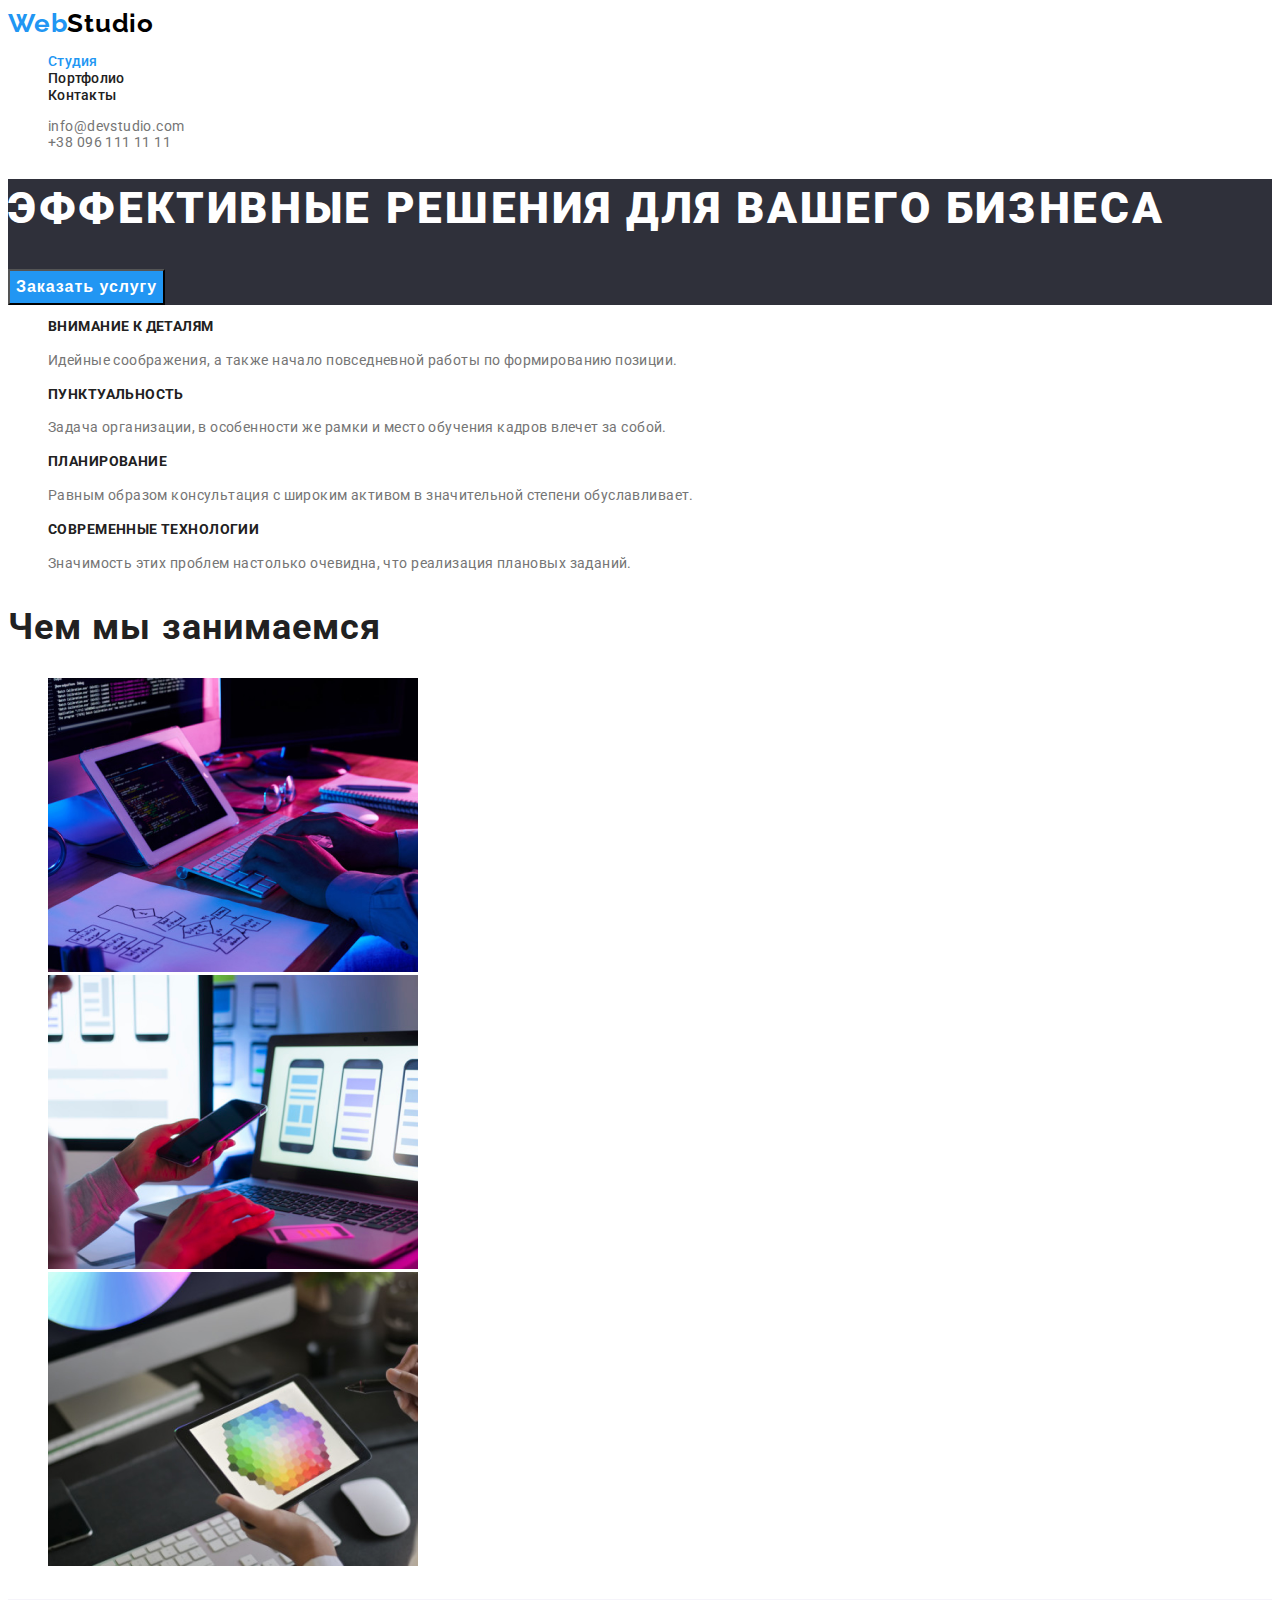
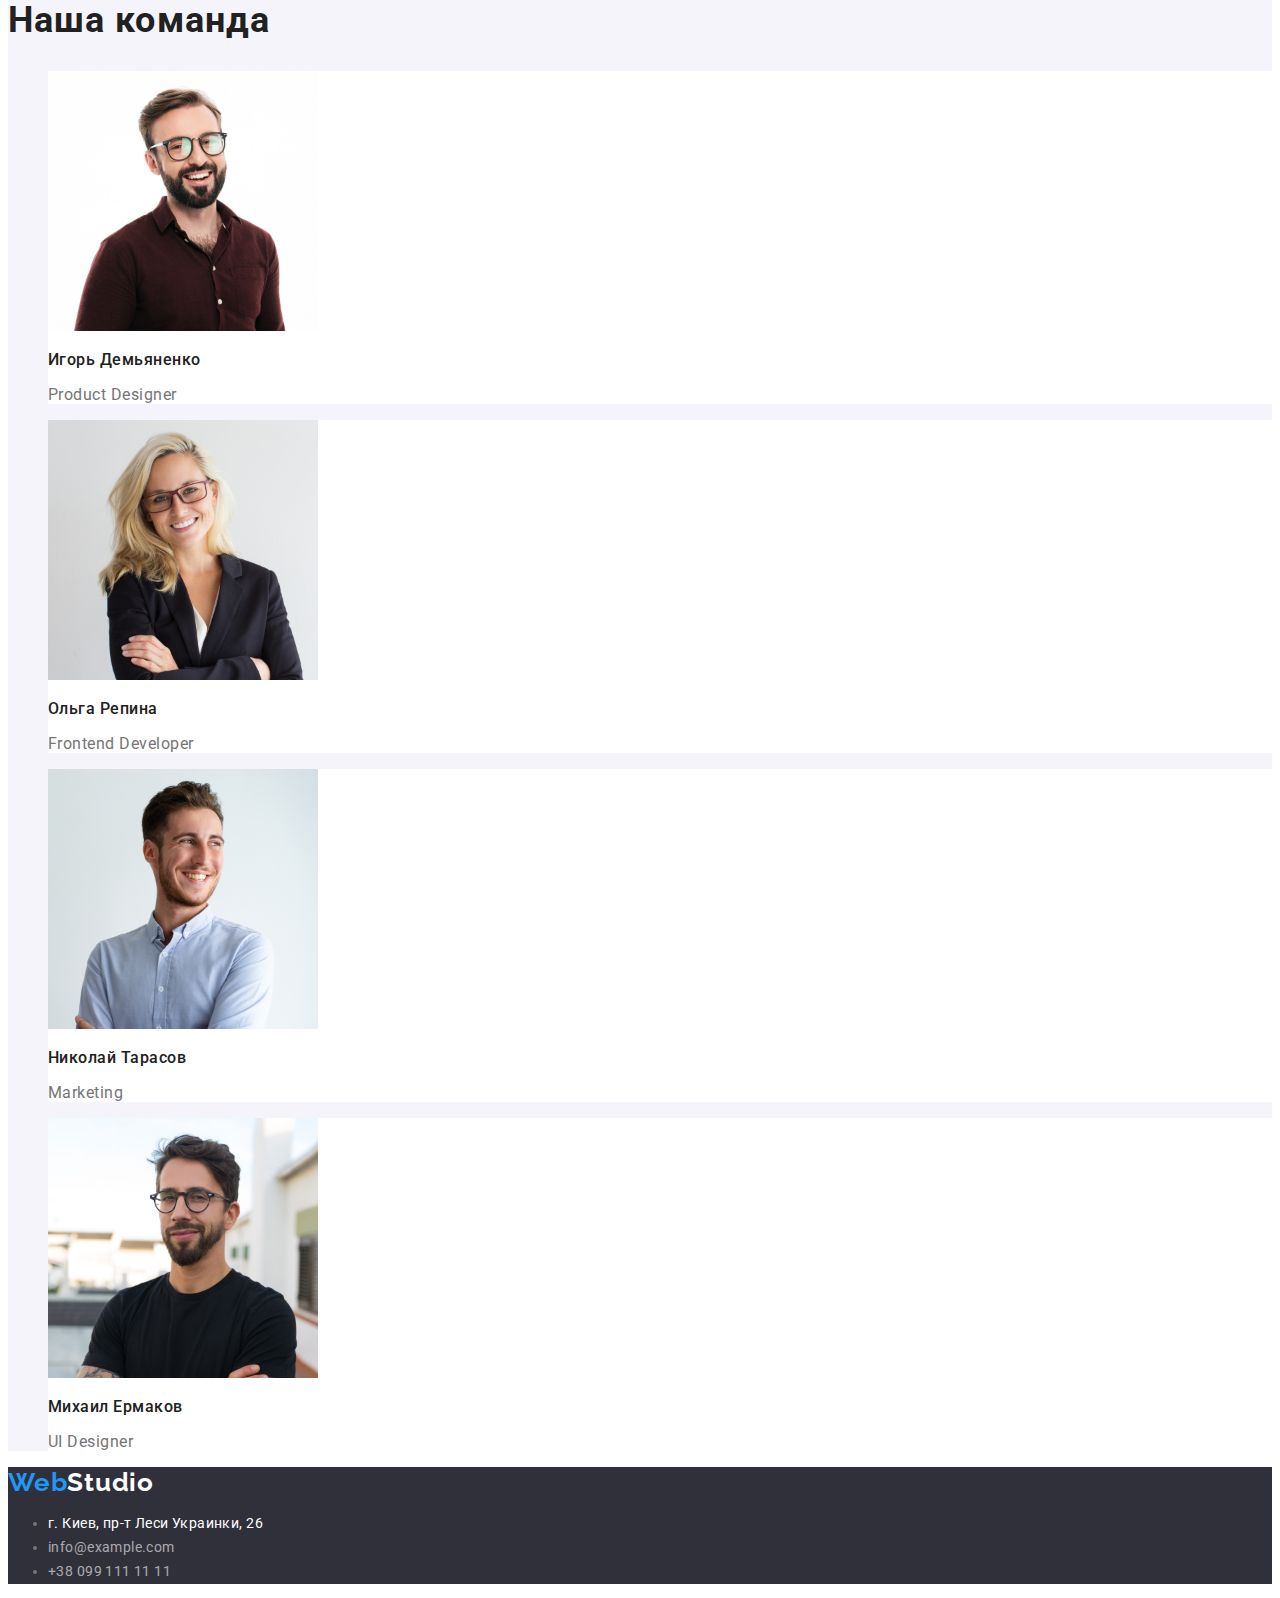
==== index.html @ b0bcce5b "Initial commit" ====
<!DOCTYPE html>
<html lang="ru">
  <head>
    <meta charset="UTF-8" />
    <meta http-equiv="X-UA-Compatible" content="IE=edge" />
    <meta name="viewport" content="width=device-width, initial-scale=1.0" />
    <title>Студия</title>
    <link rel="preconnect" href="https://fonts.googleapis.com" />
    <link rel="preconnect" href="https://fonts.gstatic.com" crossorigin />
    <link
      href="https://fonts.googleapis.com/css2?family=Raleway:wght@700&family=Roboto:wght@400;500;700;900&display=swap"
      rel="stylesheet"
    />
    <link rel="stylesheet" href="./css/styles.css" />
  </head>
  <body>
    <header class="header">
      <!--Верхняя линия-->
      <a
        class="logo link"
        href="./index.html"
        aria-label="Логотип сайта"
        lang="en"
        >Web<span class="logo-dark">Studio</span>
      </a>
      <!--Навигация-->
      <nav class="nav">
        <ul class="nav-list list">
          <li class="nav-item">
            <a class="nav-link current link" href="#">Студия</a>
          </li>
          <li class="nav-item">
            <a class="nav-link link" href="./portfolio.html">Портфолио</a>
          </li>
          <li class="nav-item">
            <a class="nav-link link" href="">Контакты</a>
          </li>
        </ul>
      </nav>
      <!--tel+e-mail-->
      <ul class="contact-list list">
        <li class="contact-item">
          <a class="contact-link link" href="mailto:info@devstudio.com"
            >info@devstudio.com</a
          >
        </li>
        <li class="contact-item">
          <a class="contact-link link" href="tel:+380961111111"
            >+38 096 111 11 11</a
          >
        </li>
      </ul>
    </header>

    <main>
      <!--Секция Герой-->
      <section class="hero">
        <h1 class="hero-title">Эффективные решения для вашего бизнеса</h1>
        <button class="hero-btn" type="button">Заказать услугу</button>
      </section>

      <!--Особенности-->
      <section class="features">
        <h2 class="features-title" hidden>Особенности</h2>
        <ul class="features-list list">
          <li class="features-item">
            <h3 class="features-item-title">Внимание к деталям</h3>
            <p class="features-text">
              Идейные соображения, а также начало повседневной работы по
              формированию позиции.
            </p>
          </li>
          <li class="features-item">
            <h3 class="features-item-title">Пунктуальность</h3>
            <p class="features-text">
              Задача организации, в особенности же рамки и место обучения кадров
              влечет за собой.
            </p>
          </li>
          <li class="features-item">
            <h3 class="features-item-title">Планирование</h3>
            <p class="features-text">
              Равным образом консультация с широким активом в значительной
              степени обуславливает.
            </p>
          </li>
          <li class="features-item">
            <h3 class="features-item-title">Современные технологии</h3>
            <p class="features-text">
              Значимость этих проблем настолько очевидна, что реализация
              плановых заданий.
            </p>
          </li>
        </ul>
      </section>

      <!--Чем мы занимаемся-->
      <section class="services">
        <h2 class="services-title">Чем мы занимаемся</h2>
        <ul class="services-list list">
          <li class="services-item">
            <img
              src="./images/we-do/workPC.jpg"
              alt="work PC"
              width="370"
              height="294"
            />
          </li>
          <li class="services-item">
            <img
              src="./images/we-do/workPhone.jpg"
              alt="work Phone"
              width="370"
              height="294"
            />
          </li>
          <li class="services-item">
            <img
              src="./images/we-do/workTablet.jpg"
              alt="work Tablet"
              width="370"
              height="294"
            />
          </li>
        </ul>
      </section>

      <!--Список членов команды-->
      <section class="team">
        <h2 class="team-title">Наша команда</h2>
        <ul class="team-list list">
          <li class="team-item">
            <img
              src="./images/team/photo1.jpg"
              alt="Игорь Демьяненко - Product Designer"
              width="270"
              height="260"
            />
            <h3 class="subtitle">Игорь Демьяненко</h3>
            <p class="team-text" lang="en">Product Designer</p>
          </li>
          <li class="team-item">
            <img
              src="./images/team/photo2.jpg"
              alt="Ольга Репина - Frontend Developer"
              width="270"
              height="260"
            />
            <h3 class="subtitle">Ольга Репина</h3>
            <p class="team-text" lang="en">Frontend Developer</p>
          </li>
          <li class="team-item">
            <img
              src="./images/team/photo3.jpg"
              alt="Николай Тарасов - Marketing"
              width="270"
              height="260"
            />
            <h3 class="subtitle">Николай Тарасов</h3>
            <p class="team-text" lang="en">Marketing</p>
          </li>
          <li class="team-item">
            <img
              src="./images/team/photo4.jpg"
              alt="Михаил Ермаков - UI Designer"
              width="270"
              height="260"
            />
            <h3 class="subtitle">Михаил Ермаков</h3>
            <p class="team-text" lang="en">UI Designer</p>
          </li>
        </ul>
      </section>
    </main>

    <!--Подвал, контакты-->
    <footer class="footer">
      <!--Лого-->
      <a
        class="logo link"
        href="./index.html"
        aria-label="Логотип сайта"
        lang="en"
        >Web<span class="logo-light">Studio</span>
      </a>
      <address class="adress">
        <ul>
          <li>
            <a
              class="adress-text"
              target="_blank"
              href="https://goo.gl/maps/DQ1r9ML3YU5eXVheA"
              >г. Киев, пр-т Леси Украинки, 26</a
            >
          </li>
          <li>
            <a class="adress-link link" href="mailto:info@example.com"
              >info@example.com</a
            >
          </li>
          <li>
            <a class="adress-link link" href="tel:+380991111111"
              >+38 099 111 11 11</a
            >
          </li>
        </ul>
      </address>
    </footer>
  </body>
</html>
---- css/styles.css ----
:root {
  --main-font: "Roboto", sans-serif;
  --secondary-font: "Raleway", sans-serif;

  /*Text colors */
  --accent-color: #2196f3;
  --main-text-color: #757575;
  --secondary-text-color: #212121;
  --third-color: #ffffff;

  /*Background colors */
  --main-bg-color: #ffffff;
  --secondary-bg-color: #f5f4fa;
  --dark-bg-color: #2f303a;
  --hero-btn-hover: #188ce8;
}

body {
  color: var(--main-text-color);
  font-family: var(--main-font);
  font-size: 14px;
  letter-spacing: 0.03em;
}
.link {
  text-decoration: none;
  color: currentColor;
}
.link:hover,
.link:focus {
  color: var(--accent-color);
}
.list {
  list-style: none;
}

/* ---Студия---*/
.services-title,
.team-title {
  font-weight: 700;
  font-size: 36px;
  line-height: 1.17;
  letter-spacing: 0.03em;
  color: var(--secondary-text-color);
}

/* Хедер */
.header {
  background-color: var(--main-bg-color);
}
.logo {
  font-family: var(--secondary-font);
  font-weight: 700;
  font-size: 26px;
  line-height: 1.19;
  letter-spacing: 0.03em;
  color: var(--accent-color);
}
.logo-dark {
  color: #000000;
}

/* Навигация */
.nav-link,
.contacts-link {
  font-weight: 500;
  font-size: 14px;
  line-height: 1.14;
  letter-spacing: 0.02em;
}
.nav-link {
  color: var(--secondary-text-color);
}
.contacts-link {
  color: var(--main-text-color);
}
.nav-link.current {
  color: var(--accent-color);
}

/* Секция Герой */
.hero {
  background-color: var(--dark-bg-color);
}
.hero-title {
  font-weight: 900;
  font-size: 44px;
  line-height: 1.36;
  letter-spacing: 0.06em;
  text-transform: uppercase;
  color: var(--third-color);
}
.hero-btn {
  font-weight: 700;
  font-size: 16px;
  line-height: 1.88;
  letter-spacing: 0.06em;
  color: var(--third-color);
  background-color: var(--accent-color);
}
.hero-btn:hover,
.hero-btn:focus {
  color: var(--third-color);
  background-color: var(--hero-btn-hover);
}

/* Особености */ /* Чем мы занимаемся */
.features,
.secvices {
  background-color: var(--main-bg-color);
}
.features-item-title {
  font-weight: 700;
  font-size: 14px;
  line-height: 1.14;
  letter-spacing: 0.03em;
  text-transform: uppercase;
  color: var(--secondary-text-color);
}
.features-text {
  font-weight: 400;
  font-size: 14px;
  line-height: 1.71;
  letter-spacing: 0.03em;
  color: var(--main-text-color);
}

/* Наша команда */
.team {
  background-color: var(--secondary-bg-color);
}
.team-item {
  background-color: var(--main-bg-color);
}
.team-item > .subtitle {
  font-weight: 500;
  font-size: 16px;
  line-height: 1.19;
  letter-spacing: 0.03em;
  color: var(--secondary-text-color);
}
.team-text {
  font-weight: 400;
  font-size: 16px;
  line-height: 1.19;
  letter-spacing: 0.03em;
  color: var(--main-text-color);
}

/* Подвал */
.footer {
  background-color: var(--dark-bg-color);
}
.logo-light {
  color: var(--third-color);
}
.adress {
  font-style: normal;
}
.adress-text {
  font-weight: 400;
  font-size: 14px;
  line-height: 1.71;
  letter-spacing: 0.03em;
  color: var(--third-color);
  text-decoration: none;
}
.adress-link {
  font-weight: 400;
  font-size: 14px;
  line-height: 1.71;
  letter-spacing: 0.03em;
  color: rgba(255, 255, 255, 0.6);
}

/* ---Портфолио---*/

/* Фильтр */
.btn-text {
  font-family: inherit;
  font-weight: 500;
  font-size: 16px;
  line-height: 1.63;
  text-align: center;
  letter-spacing: 0.03em;
  color: var(--secondary-text-color);
}

.btn-text.current,
.btn-text:hover,
.btn.text:focus {
  color: var(--third-color);
  background-color: var(--accent-color);
}

/* Галерея проектов */
.gallery-title {
  font-weight: 700;
  font-size: 18px;
  line-height: 2;
  letter-spacing: 0.06em;
  color: var(--secondary-text-color);
}
.gallery-text {
  font-weight: 400;
  font-size: 16px;
  line-height: 1.88;
  letter-spacing: 0.03em;
  color: var(--main-text-color);
}
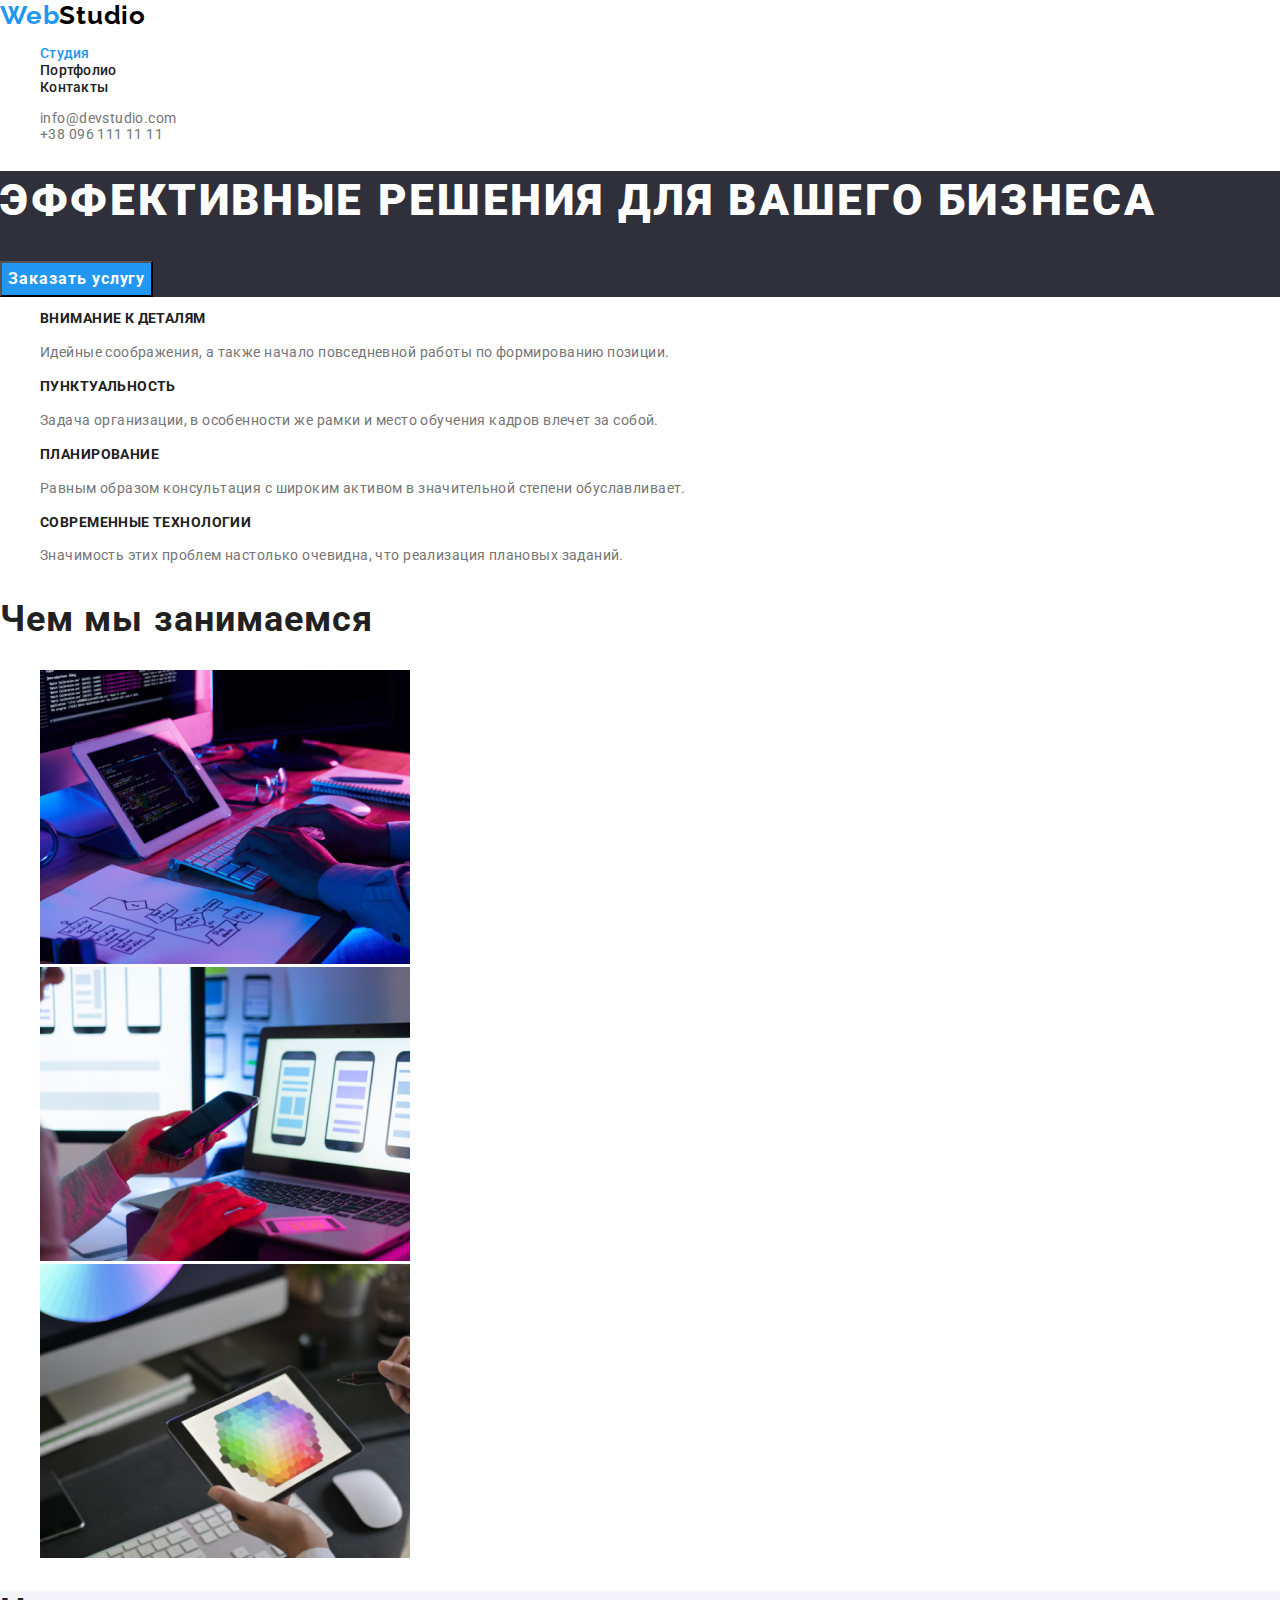
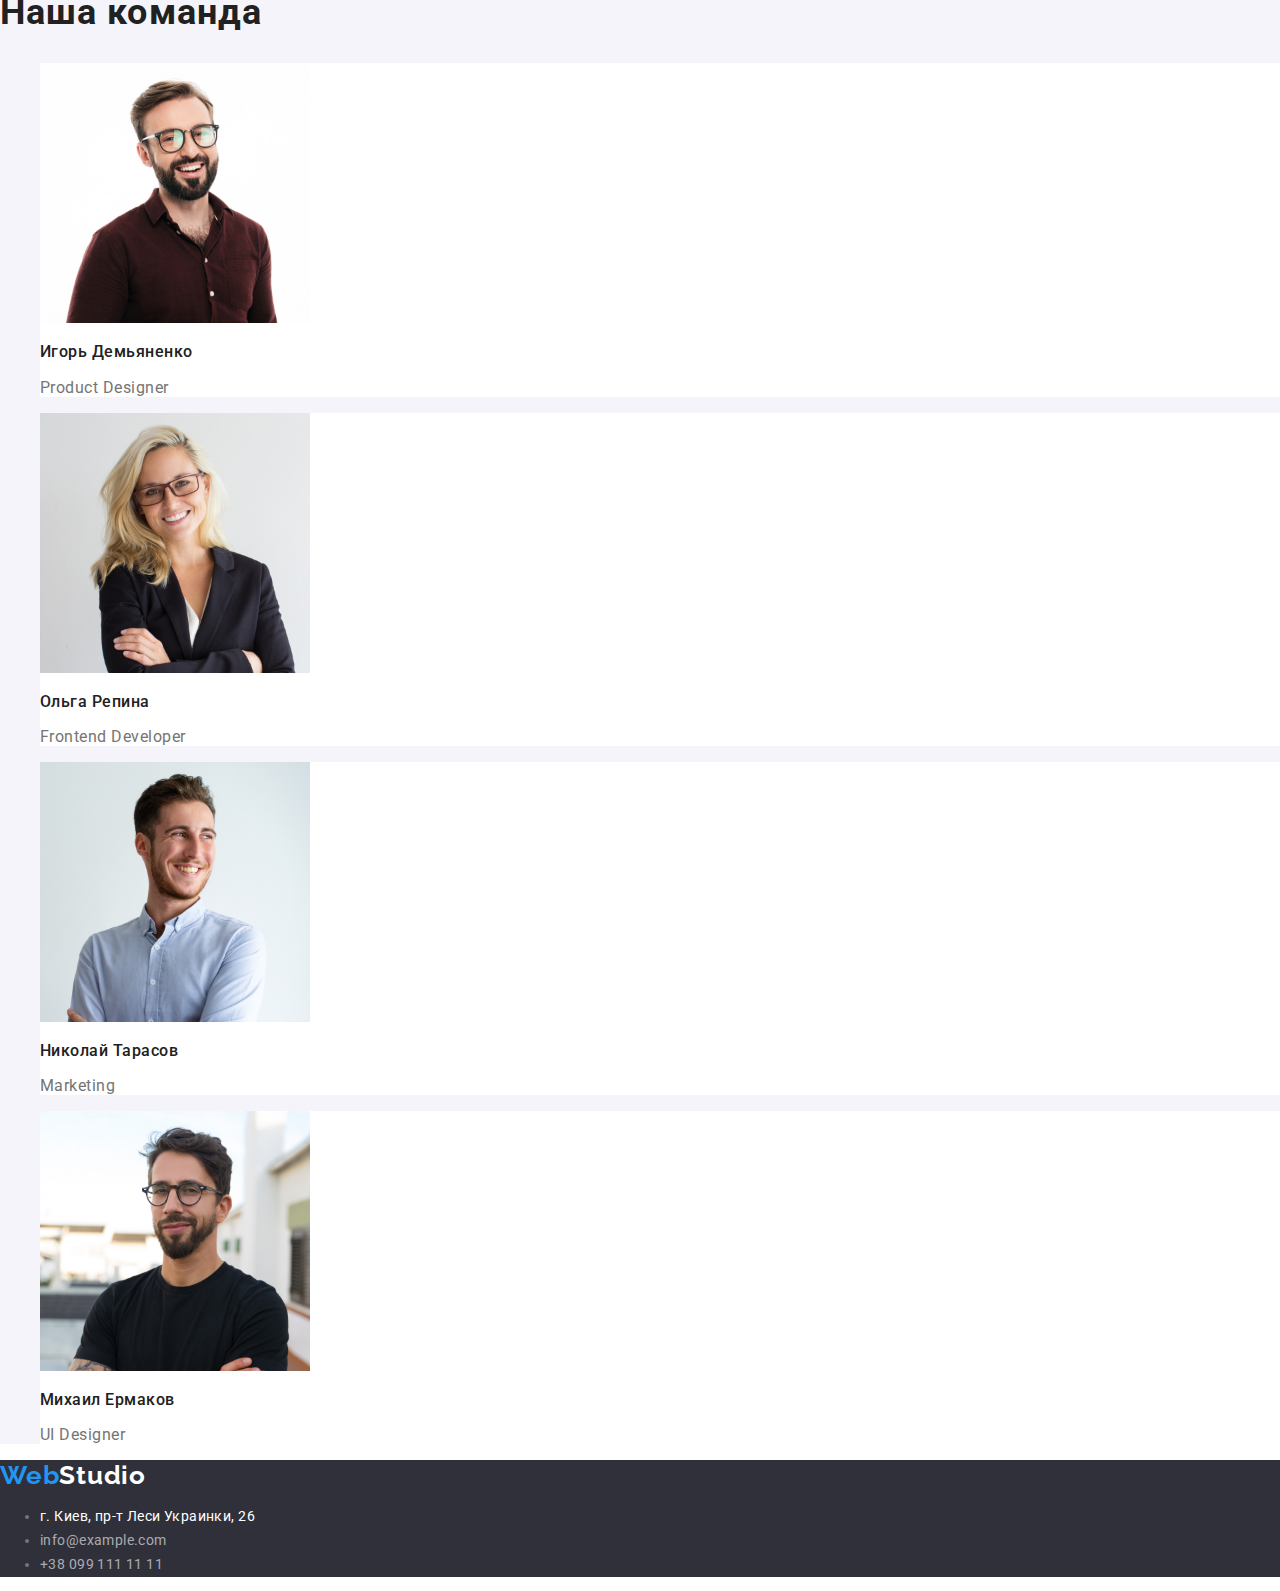
==== commit b80b608e: "add normalize" ====
--- a/index.html
+++ b/index.html
@@ -10,6 +10,10 @@
     <link
       href="https://fonts.googleapis.com/css2?family=Raleway:wght@700&family=Roboto:wght@400;500;700;900&display=swap"
       rel="stylesheet"
+    />
+    <link
+      rel="stylesheet"
+      href="https://cdn.jsdelivr.net/npm/modern-normalize@1.1.0/modern-normalize.min.css"
     />
     <link rel="stylesheet" href="./css/styles.css" />
   </head>
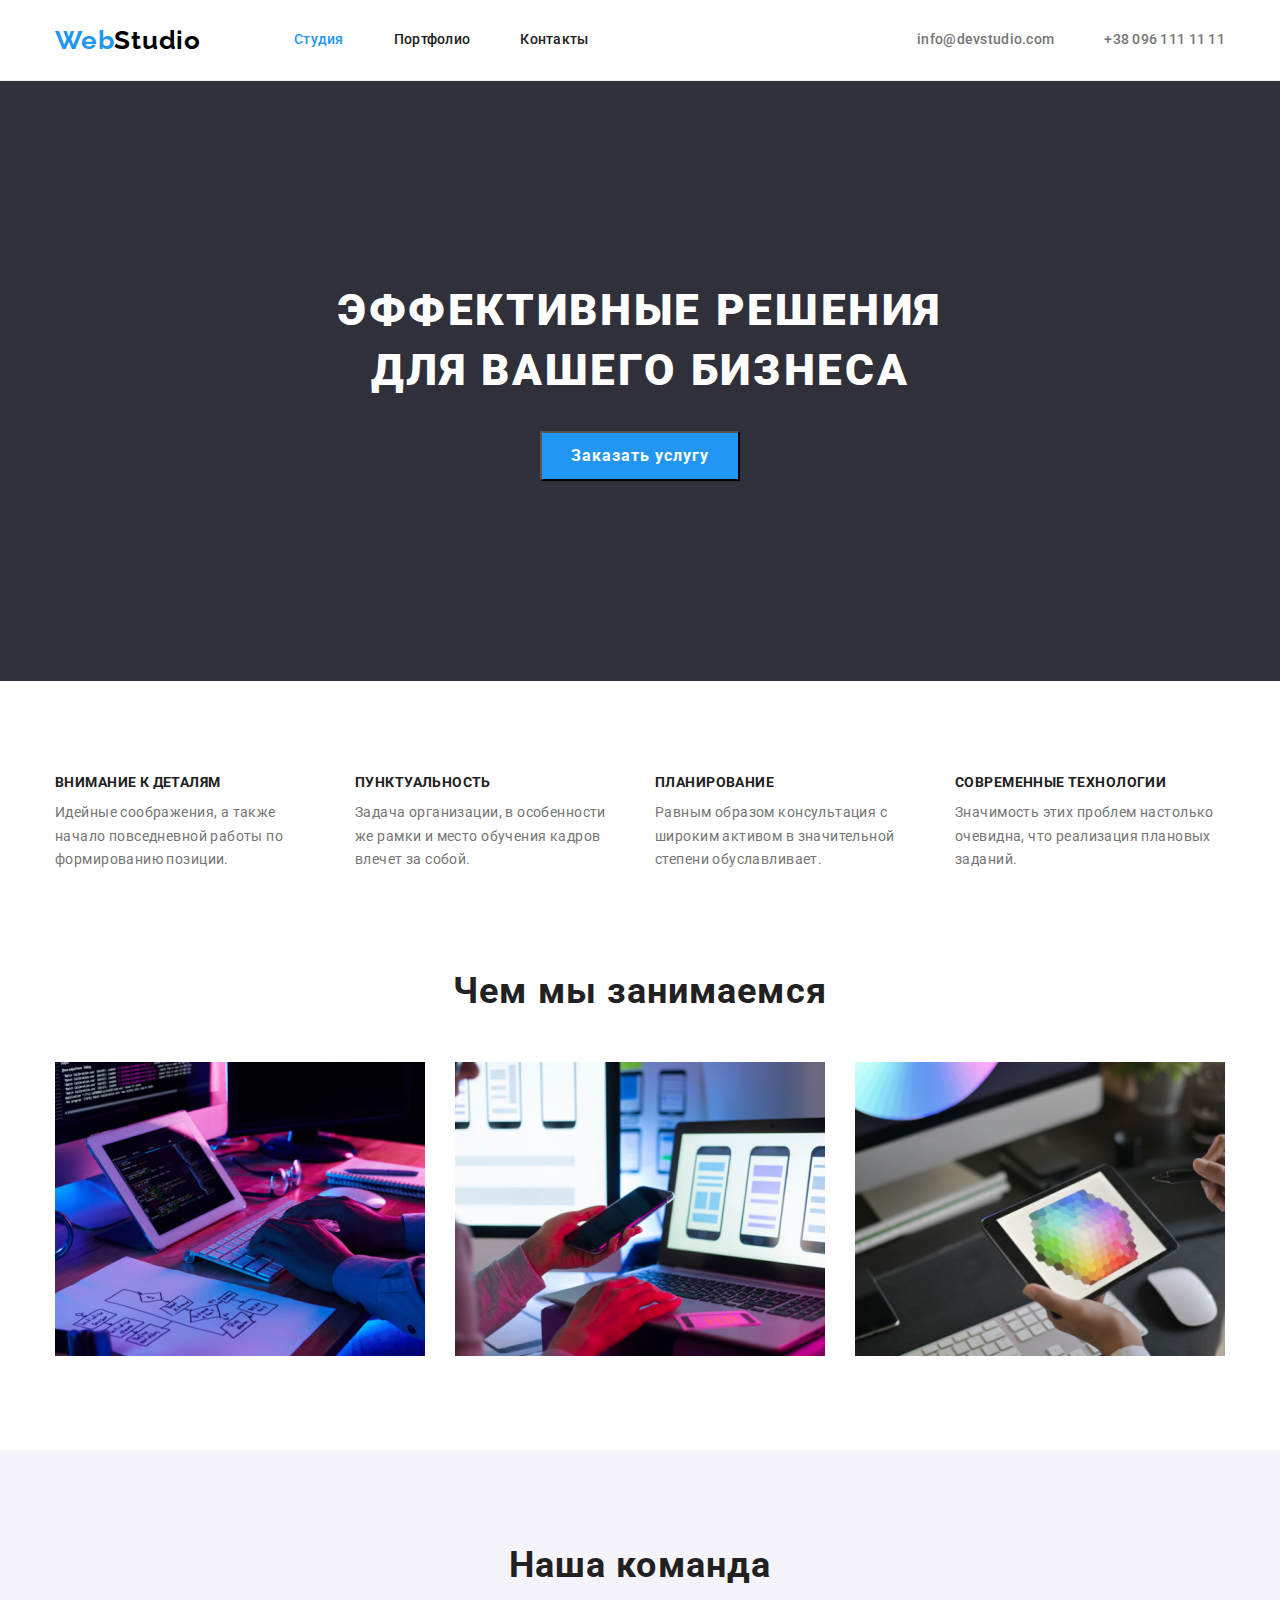
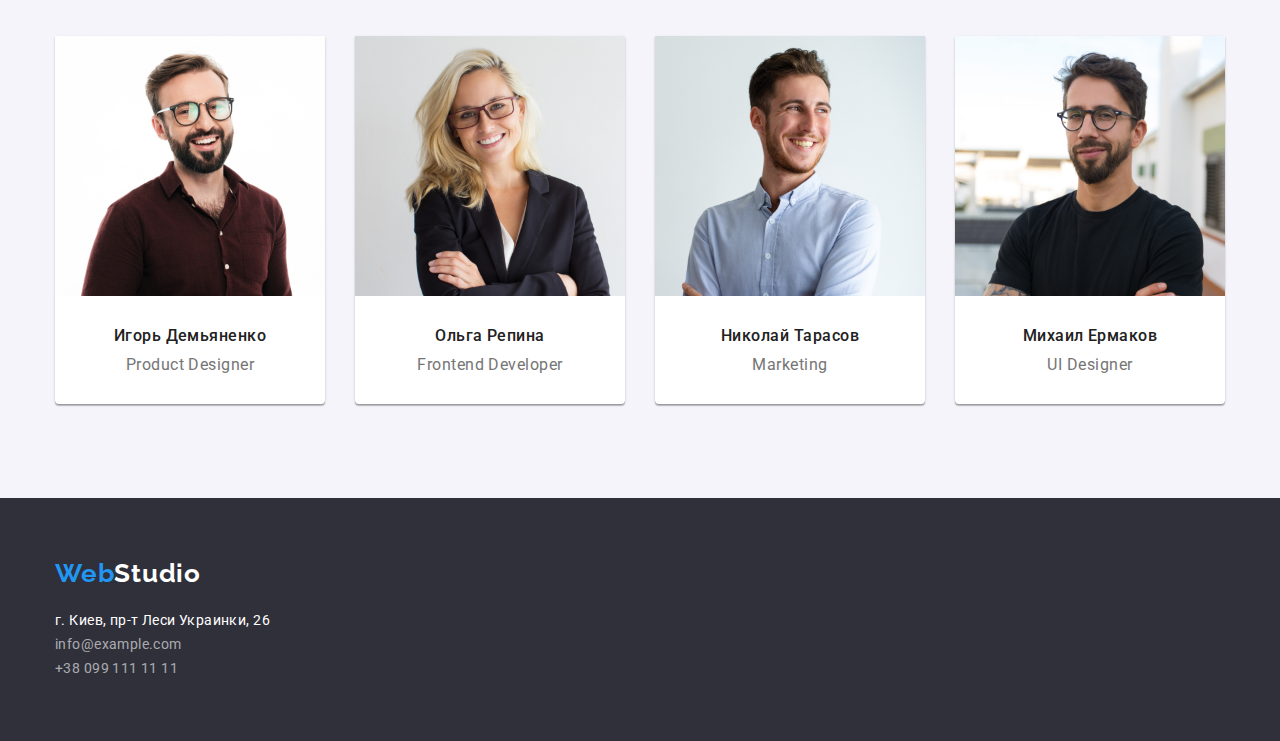
==== commit e8924380: "css index" ====
--- a/index.html
+++ b/index.html
@@ -19,196 +19,210 @@
   </head>
   <body>
     <header class="header">
-      <!--Верхняя линия-->
-      <a
-        class="logo link"
-        href="./index.html"
-        aria-label="Логотип сайта"
-        lang="en"
-        >Web<span class="logo-dark">Studio</span>
-      </a>
-      <!--Навигация-->
-      <nav class="nav">
-        <ul class="nav-list list">
-          <li class="nav-item">
-            <a class="nav-link current link" href="#">Студия</a>
-          </li>
-          <li class="nav-item">
-            <a class="nav-link link" href="./portfolio.html">Портфолио</a>
-          </li>
-          <li class="nav-item">
-            <a class="nav-link link" href="">Контакты</a>
-          </li>
-        </ul>
-      </nav>
-      <!--tel+e-mail-->
-      <ul class="contact-list list">
-        <li class="contact-item">
-          <a class="contact-link link" href="mailto:info@devstudio.com"
-            >info@devstudio.com</a
-          >
-        </li>
-        <li class="contact-item">
-          <a class="contact-link link" href="tel:+380961111111"
-            >+38 096 111 11 11</a
-          >
-        </li>
-      </ul>
+      <div class="container">
+        <!--Верхняя линия-->
+        <a
+          class="logo link"
+          href="./index.html"
+          aria-label="Логотип сайта"
+          lang="en"
+          >Web<span class="logo-dark">Studio</span>
+        </a>
+        <!--Навигация-->
+        <nav class="nav">
+          <ul class="nav-list list">
+            <li class="nav-item">
+              <a class="nav-link current link" href="#">Студия</a>
+            </li>
+            <li class="nav-item">
+              <a class="nav-link link" href="./portfolio.html">Портфолио</a>
+            </li>
+            <li class="nav-item">
+              <a class="nav-link link" href="">Контакты</a>
+            </li>
+          </ul>
+        </nav>
+        <!--tel+e-mail-->
+        <div class="contacts">
+          <ul class="contact-list list">
+            <li class="contact-item">
+              <a class="contact-link link" href="mailto:info@devstudio.com"
+                >info@devstudio.com</a
+              >
+            </li>
+            <li class="contact-item">
+              <a class="contact-link link" href="tel:+380961111111"
+                >+38 096 111 11 11</a
+              >
+            </li>
+          </ul>
+        </div>
+      </div>
     </header>
 
     <main>
       <!--Секция Герой-->
       <section class="hero">
-        <h1 class="hero-title">Эффективные решения для вашего бизнеса</h1>
-        <button class="hero-btn" type="button">Заказать услугу</button>
+        <div class="container">
+          <h1 class="hero-title">Эффективные решения для вашего бизнеса</h1>
+          <button class="hero-btn" type="button">Заказать услугу</button>
+        </div>
       </section>
 
       <!--Особенности-->
       <section class="features">
-        <h2 class="features-title" hidden>Особенности</h2>
-        <ul class="features-list list">
-          <li class="features-item">
-            <h3 class="features-item-title">Внимание к деталям</h3>
-            <p class="features-text">
-              Идейные соображения, а также начало повседневной работы по
-              формированию позиции.
-            </p>
-          </li>
-          <li class="features-item">
-            <h3 class="features-item-title">Пунктуальность</h3>
-            <p class="features-text">
-              Задача организации, в особенности же рамки и место обучения кадров
-              влечет за собой.
-            </p>
-          </li>
-          <li class="features-item">
-            <h3 class="features-item-title">Планирование</h3>
-            <p class="features-text">
-              Равным образом консультация с широким активом в значительной
-              степени обуславливает.
-            </p>
-          </li>
-          <li class="features-item">
-            <h3 class="features-item-title">Современные технологии</h3>
-            <p class="features-text">
-              Значимость этих проблем настолько очевидна, что реализация
-              плановых заданий.
-            </p>
-          </li>
-        </ul>
+        <div class="container">
+          <h2 class="features-title" hidden>Особенности</h2>
+          <ul class="features-list list">
+            <li class="features-item">
+              <h3 class="features-item-title">Внимание к деталям</h3>
+              <p class="features-text">
+                Идейные соображения, а также начало повседневной работы по
+                формированию позиции.
+              </p>
+            </li>
+            <li class="features-item">
+              <h3 class="features-item-title">Пунктуальность</h3>
+              <p class="features-text">
+                Задача организации, в особенности же рамки и место обучения
+                кадров влечет за собой.
+              </p>
+            </li>
+            <li class="features-item">
+              <h3 class="features-item-title">Планирование</h3>
+              <p class="features-text">
+                Равным образом консультация с широким активом в значительной
+                степени обуславливает.
+              </p>
+            </li>
+            <li class="features-item">
+              <h3 class="features-item-title">Современные технологии</h3>
+              <p class="features-text">
+                Значимость этих проблем настолько очевидна, что реализация
+                плановых заданий.
+              </p>
+            </li>
+          </ul>
+        </div>
       </section>
 
       <!--Чем мы занимаемся-->
       <section class="services">
-        <h2 class="services-title">Чем мы занимаемся</h2>
-        <ul class="services-list list">
-          <li class="services-item">
-            <img
-              src="./images/we-do/workPC.jpg"
-              alt="work PC"
-              width="370"
-              height="294"
-            />
-          </li>
-          <li class="services-item">
-            <img
-              src="./images/we-do/workPhone.jpg"
-              alt="work Phone"
-              width="370"
-              height="294"
-            />
-          </li>
-          <li class="services-item">
-            <img
-              src="./images/we-do/workTablet.jpg"
-              alt="work Tablet"
-              width="370"
-              height="294"
-            />
-          </li>
-        </ul>
+        <div class="container">
+          <h2 class="services-title">Чем мы занимаемся</h2>
+          <ul class="services-list list">
+            <li class="services-item">
+              <img
+                src="./images/we-do/workPC.jpg"
+                alt="work PC"
+                width="370"
+                height="294"
+              />
+            </li>
+            <li class="services-item">
+              <img
+                src="./images/we-do/workPhone.jpg"
+                alt="work Phone"
+                width="370"
+                height="294"
+              />
+            </li>
+            <li class="services-item">
+              <img
+                src="./images/we-do/workTablet.jpg"
+                alt="work Tablet"
+                width="370"
+                height="294"
+              />
+            </li>
+          </ul>
+        </div>
       </section>
 
       <!--Список членов команды-->
       <section class="team">
-        <h2 class="team-title">Наша команда</h2>
-        <ul class="team-list list">
-          <li class="team-item">
-            <img
-              src="./images/team/photo1.jpg"
-              alt="Игорь Демьяненко - Product Designer"
-              width="270"
-              height="260"
-            />
-            <h3 class="subtitle">Игорь Демьяненко</h3>
-            <p class="team-text" lang="en">Product Designer</p>
-          </li>
-          <li class="team-item">
-            <img
-              src="./images/team/photo2.jpg"
-              alt="Ольга Репина - Frontend Developer"
-              width="270"
-              height="260"
-            />
-            <h3 class="subtitle">Ольга Репина</h3>
-            <p class="team-text" lang="en">Frontend Developer</p>
-          </li>
-          <li class="team-item">
-            <img
-              src="./images/team/photo3.jpg"
-              alt="Николай Тарасов - Marketing"
-              width="270"
-              height="260"
-            />
-            <h3 class="subtitle">Николай Тарасов</h3>
-            <p class="team-text" lang="en">Marketing</p>
-          </li>
-          <li class="team-item">
-            <img
-              src="./images/team/photo4.jpg"
-              alt="Михаил Ермаков - UI Designer"
-              width="270"
-              height="260"
-            />
-            <h3 class="subtitle">Михаил Ермаков</h3>
-            <p class="team-text" lang="en">UI Designer</p>
-          </li>
-        </ul>
+        <div class="container">
+          <h2 class="team-title">Наша команда</h2>
+          <ul class="team-list list">
+            <li class="team-item">
+              <img
+                src="./images/team/photo1.jpg"
+                alt="Игорь Демьяненко - Product Designer"
+                width="270"
+                height="260"
+              />
+              <h3 class="subtitle">Игорь Демьяненко</h3>
+              <p class="team-text" lang="en">Product Designer</p>
+            </li>
+            <li class="team-item">
+              <img
+                src="./images/team/photo2.jpg"
+                alt="Ольга Репина - Frontend Developer"
+                width="270"
+                height="260"
+              />
+              <h3 class="subtitle">Ольга Репина</h3>
+              <p class="team-text" lang="en">Frontend Developer</p>
+            </li>
+            <li class="team-item">
+              <img
+                src="./images/team/photo3.jpg"
+                alt="Николай Тарасов - Marketing"
+                width="270"
+                height="260"
+              />
+              <h3 class="subtitle">Николай Тарасов</h3>
+              <p class="team-text" lang="en">Marketing</p>
+            </li>
+            <li class="team-item">
+              <img
+                src="./images/team/photo4.jpg"
+                alt="Михаил Ермаков - UI Designer"
+                width="270"
+                height="260"
+              />
+              <h3 class="subtitle">Михаил Ермаков</h3>
+              <p class="team-text" lang="en">UI Designer</p>
+            </li>
+          </ul>
+        </div>
       </section>
     </main>
 
     <!--Подвал, контакты-->
     <footer class="footer">
       <!--Лого-->
-      <a
-        class="logo link"
-        href="./index.html"
-        aria-label="Логотип сайта"
-        lang="en"
-        >Web<span class="logo-light">Studio</span>
-      </a>
-      <address class="adress">
-        <ul>
-          <li>
-            <a
-              class="adress-text"
-              target="_blank"
-              href="https://goo.gl/maps/DQ1r9ML3YU5eXVheA"
-              >г. Киев, пр-т Леси Украинки, 26</a
-            >
-          </li>
-          <li>
-            <a class="adress-link link" href="mailto:info@example.com"
-              >info@example.com</a
-            >
-          </li>
-          <li>
-            <a class="adress-link link" href="tel:+380991111111"
-              >+38 099 111 11 11</a
-            >
-          </li>
-        </ul>
-      </address>
+      <div class="container">
+        <a
+          class="logo link logo-footer"
+          href="./index.html"
+          aria-label="Логотип сайта"
+          lang="en"
+          >Web<span class="logo-light">Studio</span>
+        </a>
+        <address class="address">
+          <ul class="list">
+            <li>
+              <a
+                class="address-text"
+                target="_blank"
+                href="https://goo.gl/maps/DQ1r9ML3YU5eXVheA"
+                >г. Киев, пр-т Леси Украинки, 26</a
+              >
+            </li>
+            <li>
+              <a class="address-link link" href="mailto:info@example.com"
+                >info@example.com</a
+              >
+            </li>
+            <li>
+              <a class="address-link link" href="tel:+380991111111"
+                >+38 099 111 11 11</a
+              >
+            </li>
+          </ul>
+        </address>
+      </div>
     </footer>
   </body>
 </html>
--- a/css/styles.css
+++ b/css/styles.css
@@ -21,6 +21,25 @@
   font-size: 14px;
   letter-spacing: 0.03em;
 }
+
+h1,
+h2,
+h3,
+h4,
+h5,
+h6,
+p,
+ul {
+  margin: 0;
+  padding: 0;
+}
+
+img {
+  display: block;
+  max-width: 100%;
+  height: auto;
+}
+
 .link {
   text-decoration: none;
   color: currentColor;
@@ -39,13 +58,28 @@
   font-weight: 700;
   font-size: 36px;
   line-height: 1.17;
-  letter-spacing: 0.03em;
-  color: var(--secondary-text-color);
+  text-align: center;
+  letter-spacing: 0.03em;
+  color: var(--secondary-text-color);
+}
+
+.container {
+  margin-left: auto;
+  margin-right: auto;
+  width: 1200px;
+  padding: 0 15px;
+  /* outline: 2px solid tomato; */
 }
 
 /* Хедер */
 .header {
   background-color: var(--main-bg-color);
+  border-bottom: 1px solid #ececec;
+}
+
+.header > .container {
+  display: flex;
+  align-items: center;
 }
 .logo {
   font-family: var(--secondary-font);
@@ -54,6 +88,8 @@
   line-height: 1.19;
   letter-spacing: 0.03em;
   color: var(--accent-color);
+
+  margin-right: 93px;
 }
 .logo-dark {
   color: #000000;
@@ -61,7 +97,10 @@
 
 /* Навигация */
 .nav-link,
-.contacts-link {
+.contact-link {
+  display: block;
+  padding: 32px 0;
+
   font-weight: 500;
   font-size: 14px;
   line-height: 1.14;
@@ -70,18 +109,51 @@
 .nav-link {
   color: var(--secondary-text-color);
 }
-.contacts-link {
-  color: var(--main-text-color);
-}
 .nav-link.current {
   color: var(--accent-color);
+}
+.nav-list {
+  display: flex;
+  align-items: center;
+}
+.nav-item {
+  margin-right: 50px;
+}
+.nav-item:last-child {
+  margin-right: 0;
+}
+.contacts {
+  display: flex;
+  align-items: center;
+  margin-left: auto;
+}
+.contact-link {
+  color: var(--main-text-color);
+}
+.contact-list {
+  display: flex;
+  align-items: center;
+}
+.contact-item {
+  margin-right: 50px;
+}
+.contact-item:last-child {
+  margin-right: 0;
 }
 
 /* Секция Герой */
 .hero {
   background-color: var(--dark-bg-color);
+  padding-top: 200px;
+  padding-bottom: 200px;
+  text-align: center;
 }
 .hero-title {
+  width: 696px;
+  align-items: center;
+  margin-left: auto;
+  margin-right: auto;
+  margin-bottom: 30px;
   font-weight: 900;
   font-size: 44px;
   line-height: 1.36;
@@ -90,6 +162,8 @@
   color: var(--third-color);
 }
 .hero-btn {
+  width: 200px;
+  height: 50px;
   font-weight: 700;
   font-size: 16px;
   line-height: 1.88;
@@ -104,11 +178,28 @@
 }
 
 /* Особености */ /* Чем мы занимаемся */
-.features,
-.secvices {
+.features-list,
+.services-list {
+  display: flex;
+  align-items: center;
+  margin-left: auto;
+}
+.features-item {
+  margin-right: 30px;
+  width: 270px;
+  height: 101px;
+}
+.features-item:last-child {
+  margin-right: 0;
+}
+.features {
+  padding-top: 94px;
+  padding-bottom: 94px;
   background-color: var(--main-bg-color);
 }
+
 .features-item-title {
+  margin-bottom: 10px;
   font-weight: 700;
   font-size: 14px;
   line-height: 1.14;
@@ -123,40 +214,83 @@
   letter-spacing: 0.03em;
   color: var(--main-text-color);
 }
-
+.services {
+  padding-bottom: 94px;
+  background-color: var(--main-bg-color);
+}
+.services-title {
+  margin-bottom: 50px;
+}
+.services-item {
+  margin-right: 30px;
+}
+.services-item:last-child {
+  margin-right: 0;
+}
 /* Наша команда */
 .team {
+  padding: 94px 0;
   background-color: var(--secondary-bg-color);
 }
+.team-title {
+  margin-bottom: 50px;
+}
+.team-list {
+  display: flex;
+  align-items: center;
+}
 .team-item {
+  margin-right: 30px;
   background-color: var(--main-bg-color);
+  box-shadow: 0px 1px 3px rgba(0, 0, 0, 0.12), 0px 1px 1px rgba(0, 0, 0, 0.14),
+    0px 2px 1px rgba(0, 0, 0, 0.2);
+  border-radius: 0px 0px 4px 4px;
+}
+.team-item:last-child {
+  margin-right: 0;
 }
 .team-item > .subtitle {
+  margin-top: 30px;
+  margin-bottom: 10px;
   font-weight: 500;
   font-size: 16px;
   line-height: 1.19;
+  text-align: center;
   letter-spacing: 0.03em;
   color: var(--secondary-text-color);
 }
 .team-text {
+  margin-bottom: 30px;
   font-weight: 400;
   font-size: 16px;
   line-height: 1.19;
+  text-align: center;
   letter-spacing: 0.03em;
   color: var(--main-text-color);
 }
 
 /* Подвал */
 .footer {
+  padding: 60px 0;
   background-color: var(--dark-bg-color);
 }
+.footer > .container {
+  display: flex;
+  flex-direction: column;
+}
 .logo-light {
   color: var(--third-color);
 }
-.adress {
+.logo-footer {
+  margin-bottom: 20px;
+}
+.address {
   font-style: normal;
-}
-.adress-text {
+  display: flex;
+  flex-direction: column;
+}
+.address-text {
+  margin-bottom: 9px;
   font-weight: 400;
   font-size: 14px;
   line-height: 1.71;
@@ -164,18 +298,43 @@
   color: var(--third-color);
   text-decoration: none;
 }
-.adress-link {
+.address-link {
+  margin-bottom: 9px;
   font-weight: 400;
   font-size: 14px;
   line-height: 1.71;
   letter-spacing: 0.03em;
   color: rgba(255, 255, 255, 0.6);
 }
+.address-link:last-child {
+  margin-bottom: 0;
+}
 
 /* ---Портфолио---*/
 
 /* Фильтр */
+.btn-filter {
+  padding: 94px 0;
+}
+.btn-filter,
+.btn-list,
+.gallery-list {
+  display: flex;
+  align-items: center;
+  justify-content: center;
+}
+.btn-list {
+  margin-bottom: 50px;
+}
+.btn-item {
+  margin-right: 8px;
+}
+.btn-item:last-child {
+  margin-right: 0;
+}
+
 .btn-text {
+  padding: 6px 22px;
   font-family: inherit;
   font-weight: 500;
   font-size: 16px;
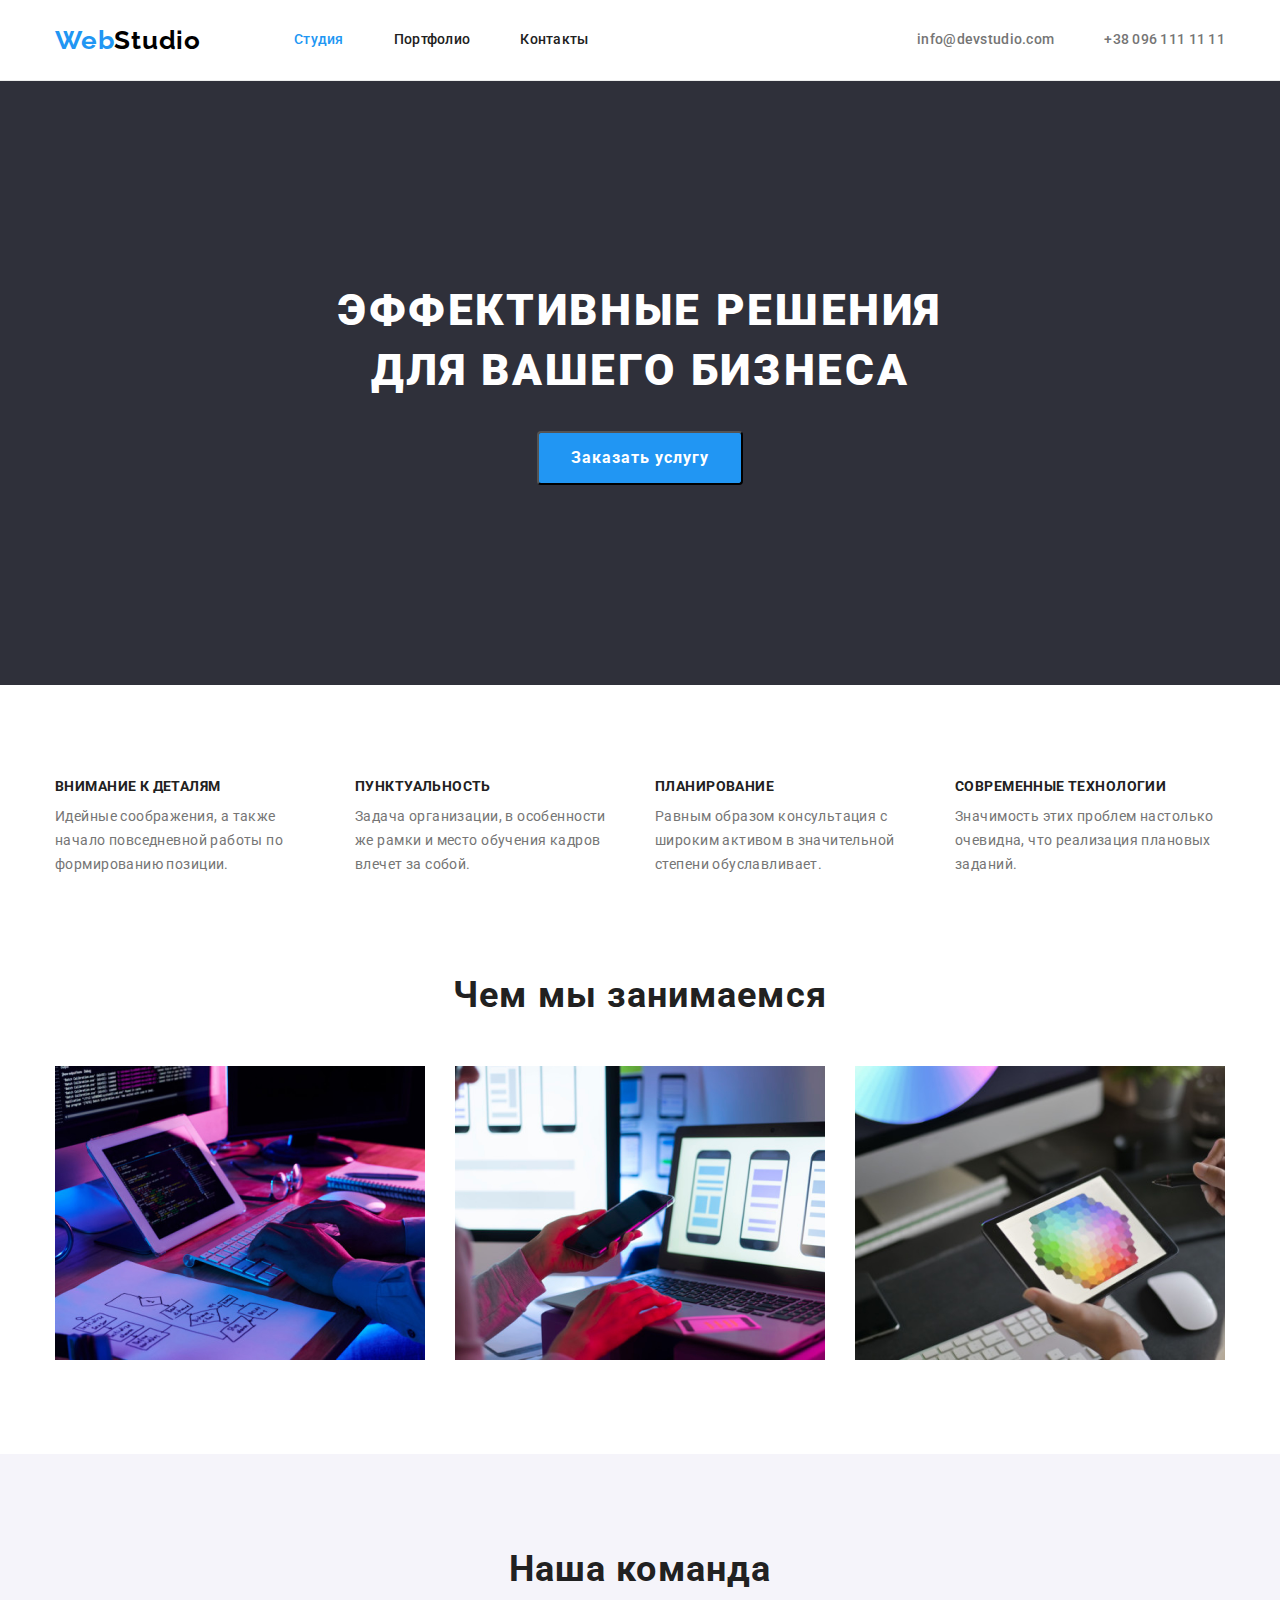
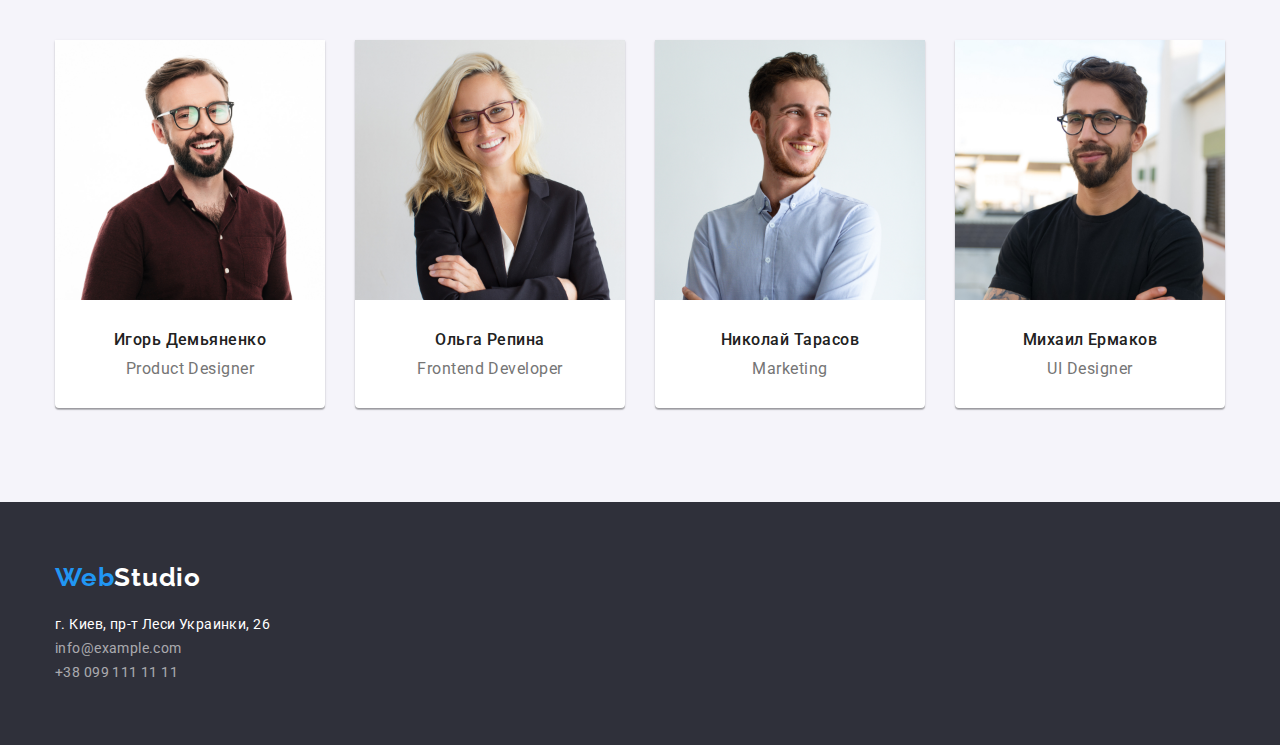
==== commit 11339dda: "imported edits" ====
--- a/index.html
+++ b/index.html
@@ -151,8 +151,10 @@
                 width="270"
                 height="260"
               />
-              <h3 class="subtitle">Игорь Демьяненко</h3>
-              <p class="team-text" lang="en">Product Designer</p>
+              <div class="team-content">
+                <h3 class="team-subtitle">Игорь Демьяненко</h3>
+                <p class="team-text" lang="en">Product Designer</p>
+              </div>
             </li>
             <li class="team-item">
               <img
@@ -161,8 +163,10 @@
                 width="270"
                 height="260"
               />
-              <h3 class="subtitle">Ольга Репина</h3>
-              <p class="team-text" lang="en">Frontend Developer</p>
+              <div class="team-content">
+                <h3 class="team-subtitle">Ольга Репина</h3>
+                <p class="team-text" lang="en">Frontend Developer</p>
+              </div>
             </li>
             <li class="team-item">
               <img
@@ -171,8 +175,10 @@
                 width="270"
                 height="260"
               />
-              <h3 class="subtitle">Николай Тарасов</h3>
-              <p class="team-text" lang="en">Marketing</p>
+              <div class="team-content">
+                <h3 class="team-subtitle">Николай Тарасов</h3>
+                <p class="team-text" lang="en">Marketing</p>
+              </div>
             </li>
             <li class="team-item">
               <img
@@ -181,8 +187,10 @@
                 width="270"
                 height="260"
               />
-              <h3 class="subtitle">Михаил Ермаков</h3>
-              <p class="team-text" lang="en">UI Designer</p>
+              <div class="team-content">
+                <h3 class="team-subtitle">Михаил Ермаков</h3>
+                <p class="team-text" lang="en">UI Designer</p>
+              </div>
             </li>
           </ul>
         </div>
--- a/css/styles.css
+++ b/css/styles.css
@@ -13,6 +13,7 @@
   --secondary-bg-color: #f5f4fa;
   --dark-bg-color: #2f303a;
   --hero-btn-hover: #188ce8;
+  --gallery-item-border: #eeeeee;
 }
 
 body {
@@ -162,11 +163,11 @@
   color: var(--third-color);
 }
 .hero-btn {
-  width: 200px;
-  height: 50px;
+  padding: 10px 32px;
   font-weight: 700;
   font-size: 16px;
   line-height: 1.88;
+  border-radius: 4px;
   letter-spacing: 0.06em;
   color: var(--third-color);
   background-color: var(--accent-color);
@@ -249,8 +250,7 @@
 .team-item:last-child {
   margin-right: 0;
 }
-.team-item > .subtitle {
-  margin-top: 30px;
+.team-subtitle {
   margin-bottom: 10px;
   font-weight: 500;
   font-size: 16px;
@@ -260,7 +260,6 @@
   color: var(--secondary-text-color);
 }
 .team-text {
-  margin-bottom: 30px;
   font-weight: 400;
   font-size: 16px;
   line-height: 1.19;
@@ -268,7 +267,10 @@
   letter-spacing: 0.03em;
   color: var(--main-text-color);
 }
-
+.team-content {
+  padding-top: 30px;
+  padding-bottom: 30px;
+}
 /* Подвал */
 .footer {
   padding: 60px 0;
@@ -342,6 +344,9 @@
   text-align: center;
   letter-spacing: 0.03em;
   color: var(--secondary-text-color);
+  background-color: var(--secondary-bg-color);
+  border: none;
+  border-radius: 4px;
 }
 
 .btn-text.current,
@@ -352,7 +357,23 @@
 }
 
 /* Галерея проектов */
+.gallery-list {
+  flex-wrap: wrap;
+}
+.gallery-item {
+  width: 370px;
+  margin-right: 30px;
+  margin-bottom: 30px;
+  border: 1px solid var(--gallery-item-border);
+}
+.gallery-item:nth-child(3n) {
+  margin-right: 0;
+}
+.gallery-item:nth-child(n + 7) {
+  margin-bottom: 0;
+}
 .gallery-title {
+  margin-bottom: 4px;
   font-weight: 700;
   font-size: 18px;
   line-height: 2;
@@ -366,3 +387,6 @@
   letter-spacing: 0.03em;
   color: var(--main-text-color);
 }
+.gallery-content {
+  padding: 20px 24px;
+}
